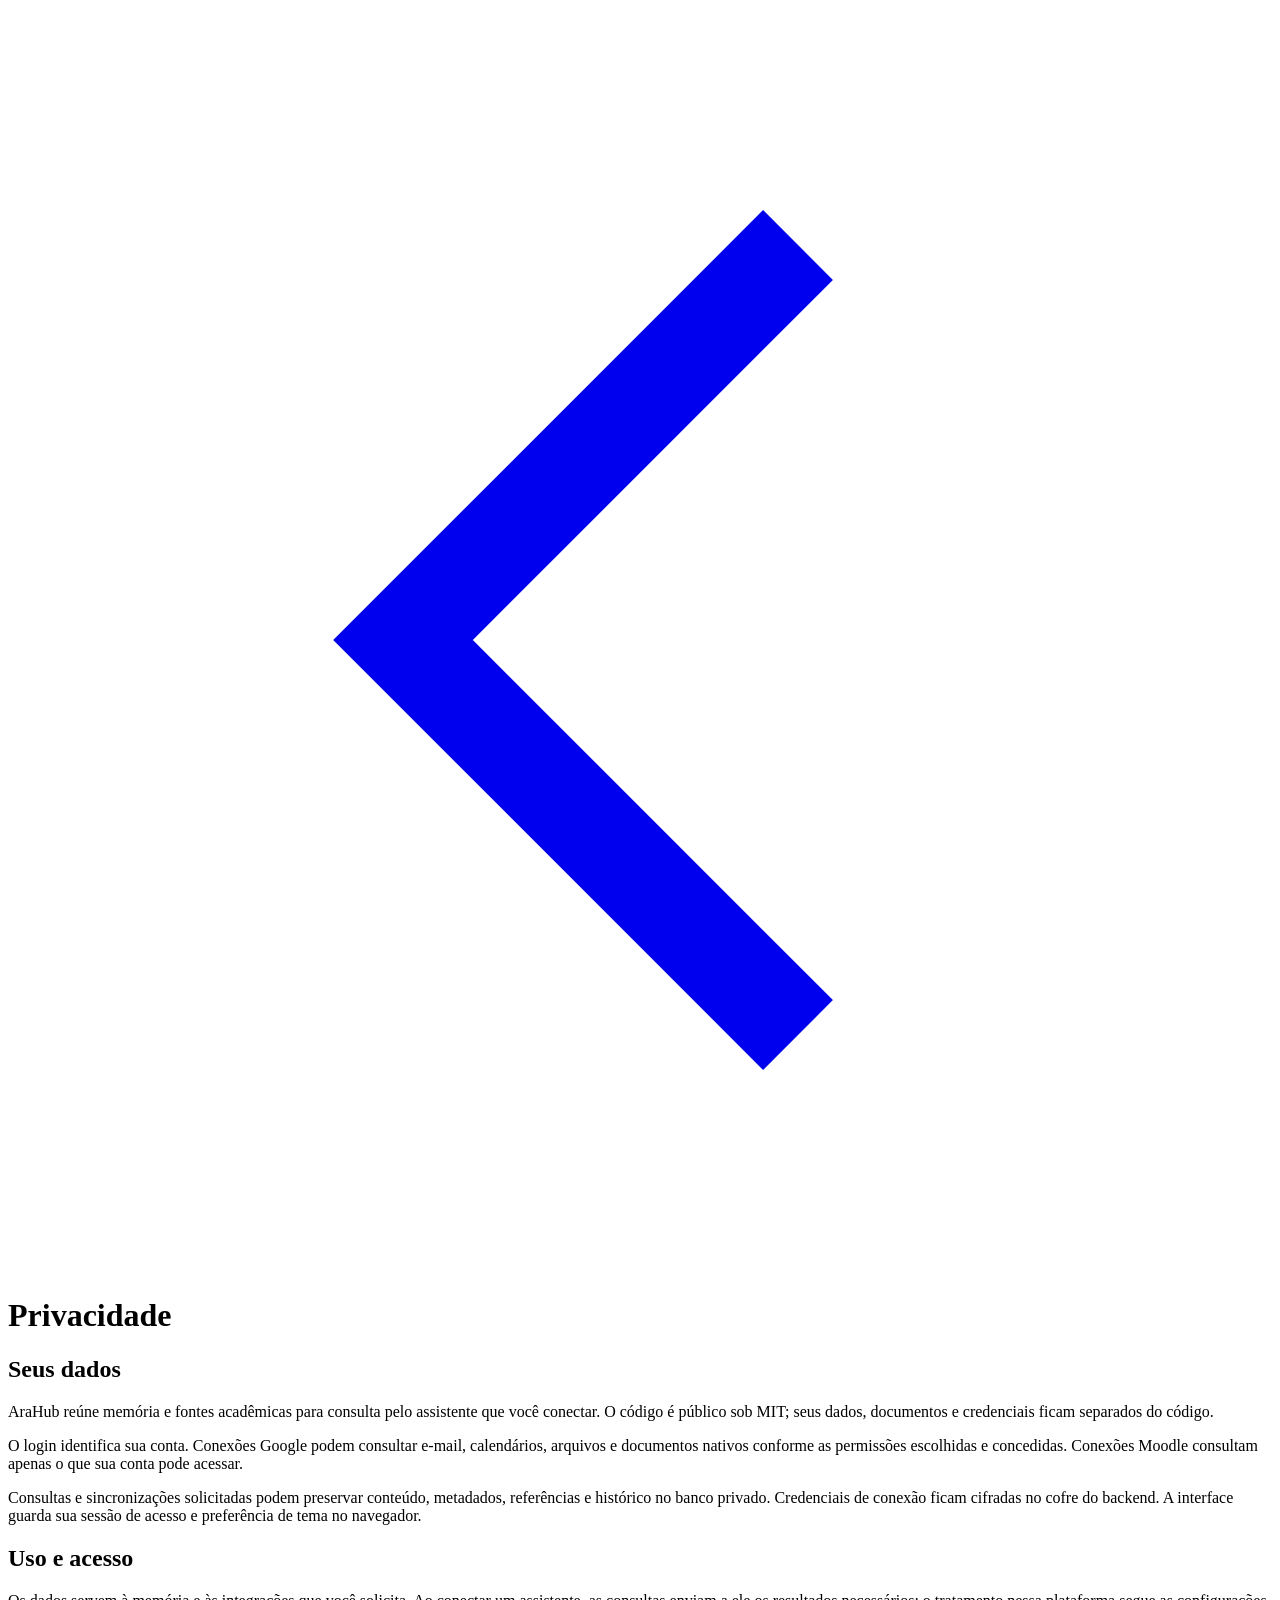
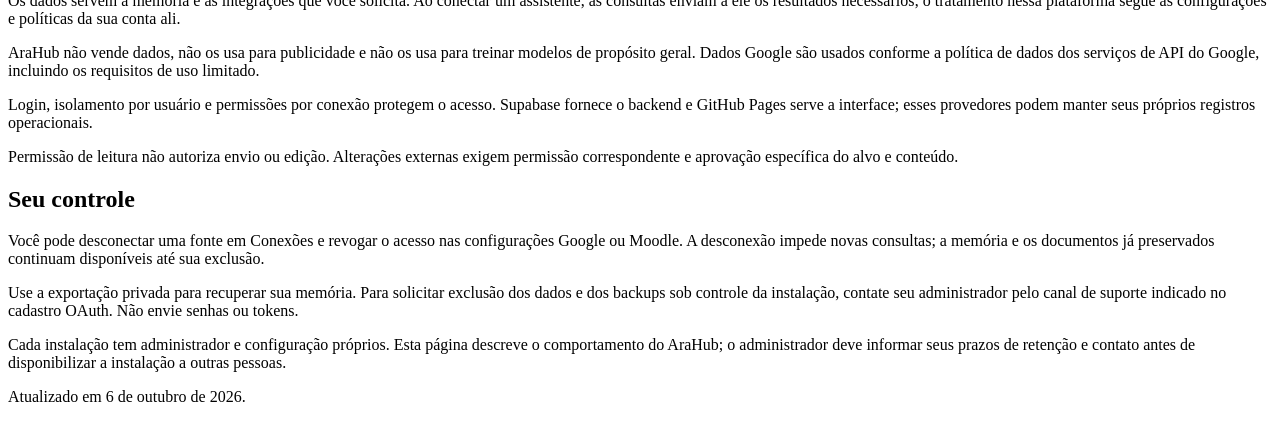
==== web/privacy.html @ 81c258ad "Configure approved Google reading app and expose privacy information" ====
<!doctype html>
<html lang="pt-BR">
  <head>
    <meta charset="utf-8">
    <meta name="viewport"
      content="width=device-width, initial-scale=1, viewport-fit=cover">
    <meta name="referrer" content="no-referrer">
    <meta http-equiv="Content-Security-Policy"
      content="default-src 'none'; style-src 'self'; base-uri 'none'; object-src 'none'; form-action 'none'">
    <title>Privacidade — AraHub</title>
    <link rel="stylesheet" href="/ui/style.css">
  </head>
  <body>
    <div id="app-root">
      <div class="app-shell">
        <div class="screen">
          <header class="topbar">
            <a href="./" class="icon-ghost" aria-label="Voltar ao AraHub"
              title="Voltar ao AraHub"><svg class="ui-icon" viewBox="0 0 16 16" aria-hidden="true" fill="none" stroke="currentColor" stroke-width="1.25"><path d="M10 3 5 8l5 5"/></svg></a>
            <h1 class="topbar-title">Privacidade</h1>
          </header>
          <main class="screen-content">
            <section class="panel">
              <h2>Seus dados</h2>
              <p>AraHub reúne memória e fontes acadêmicas para consulta pelo assistente que você conectar. O código é público sob MIT; seus dados, documentos e credenciais ficam separados do código.</p>
              <p>O login identifica sua conta. Conexões Google podem consultar e-mail, calendários, arquivos e documentos nativos conforme as permissões escolhidas e concedidas. Conexões Moodle consultam apenas o que sua conta pode acessar.</p>
              <p>Consultas e sincronizações solicitadas podem preservar conteúdo, metadados, referências e histórico no banco privado. Credenciais de conexão ficam cifradas no cofre do backend. A interface guarda sua sessão de acesso e preferência de tema no navegador.</p>
            </section>
            <section class="panel">
              <h2>Uso e acesso</h2>
              <p>Os dados servem à memória e às integrações que você solicita. Ao conectar um assistente, as consultas enviam a ele os resultados necessários; o tratamento nessa plataforma segue as configurações e políticas da sua conta ali.</p>
              <p>AraHub não vende dados, não os usa para publicidade e não os usa para treinar modelos de propósito geral. Dados Google são usados conforme a política de dados dos serviços de API do Google, incluindo os requisitos de uso limitado.</p>
              <p>Login, isolamento por usuário e permissões por conexão protegem o acesso. Supabase fornece o backend e GitHub Pages serve a interface; esses provedores podem manter seus próprios registros operacionais.</p>
              <p>Permissão de leitura não autoriza envio ou edição. Alterações externas exigem permissão correspondente e aprovação específica do alvo e conteúdo.</p>
            </section>
            <section class="panel">
              <h2>Seu controle</h2>
              <p>Você pode desconectar uma fonte em Conexões e revogar o acesso nas configurações Google ou Moodle. A desconexão impede novas consultas; a memória e os documentos já preservados continuam disponíveis até sua exclusão.</p>
              <p>Use a exportação privada para recuperar sua memória. Para solicitar exclusão dos dados e dos backups sob controle da instalação, contate seu administrador pelo canal de suporte indicado no cadastro OAuth. Não envie senhas ou tokens.</p>
              <p>Cada instalação tem administrador e configuração próprios. Esta página descreve o comportamento do AraHub; o administrador deve informar seus prazos de retenção e contato antes de disponibilizar a instalação a outras pessoas.</p>
              <p class="note">Atualizado em 6 de outubro de 2026.</p>
            </section>
          </main>
        </div>
      </div>
    </div>
  </body>
</html>
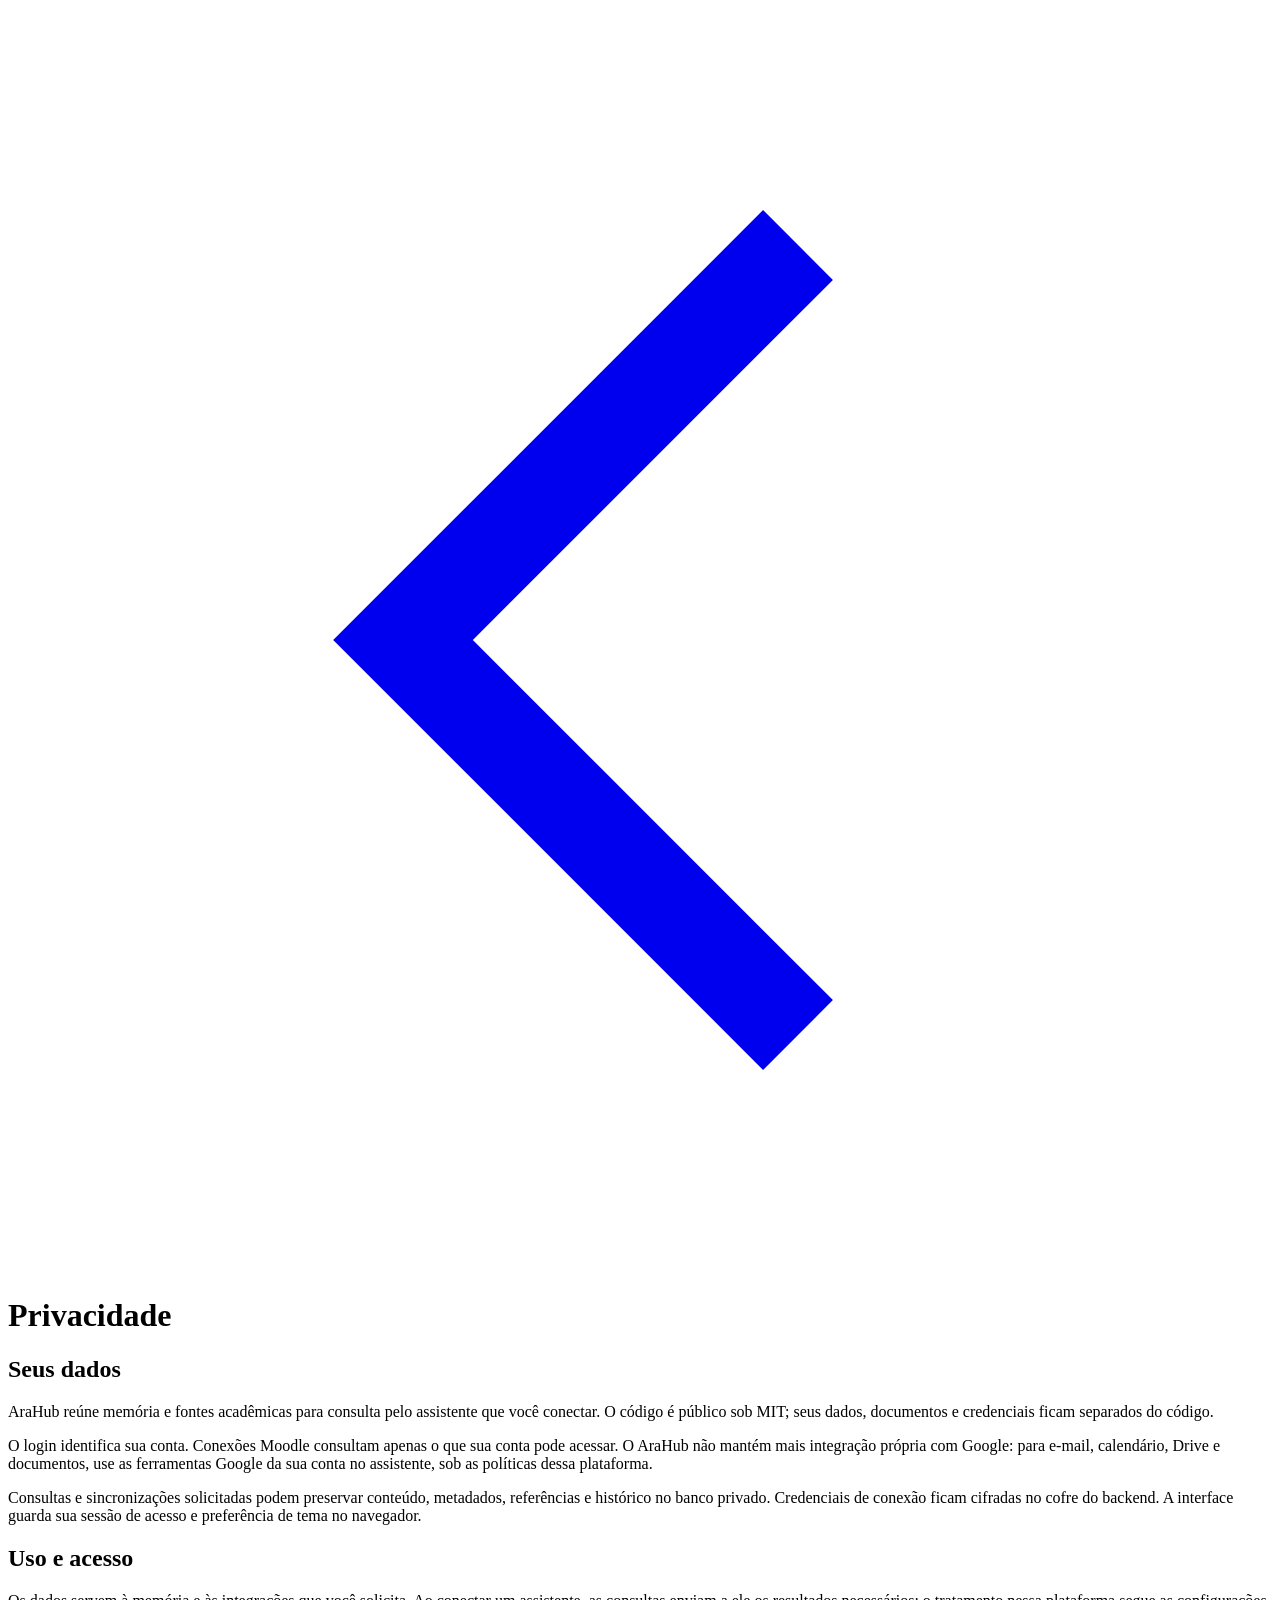
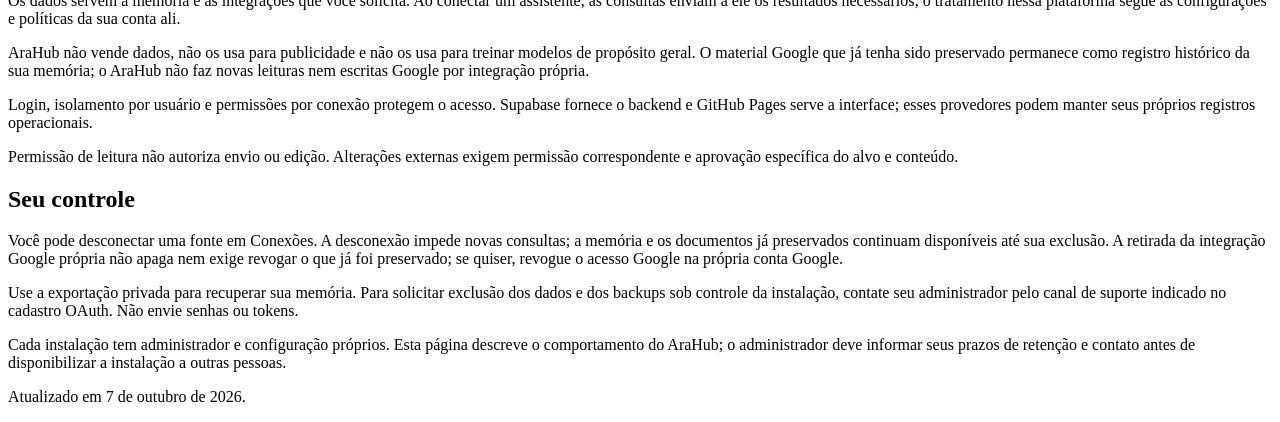
==== commit 863ad10b: "Implementa arquivos, ações Moodle aprovadas e memória com histórico de ocorrências" ====
--- a/web/privacy.html
+++ b/web/privacy.html
@@ -23,22 +23,22 @@
             <section class="panel">
               <h2>Seus dados</h2>
               <p>AraHub reúne memória e fontes acadêmicas para consulta pelo assistente que você conectar. O código é público sob MIT; seus dados, documentos e credenciais ficam separados do código.</p>
-              <p>O login identifica sua conta. Conexões Google podem consultar e-mail, calendários, arquivos e documentos nativos conforme as permissões escolhidas e concedidas. Conexões Moodle consultam apenas o que sua conta pode acessar.</p>
+              <p>O login identifica sua conta. Conexões Moodle consultam apenas o que sua conta pode acessar. O AraHub não mantém mais integração própria com Google: para e-mail, calendário, Drive e documentos, use as ferramentas Google da sua conta no assistente, sob as políticas dessa plataforma.</p>
               <p>Consultas e sincronizações solicitadas podem preservar conteúdo, metadados, referências e histórico no banco privado. Credenciais de conexão ficam cifradas no cofre do backend. A interface guarda sua sessão de acesso e preferência de tema no navegador.</p>
             </section>
             <section class="panel">
               <h2>Uso e acesso</h2>
               <p>Os dados servem à memória e às integrações que você solicita. Ao conectar um assistente, as consultas enviam a ele os resultados necessários; o tratamento nessa plataforma segue as configurações e políticas da sua conta ali.</p>
-              <p>AraHub não vende dados, não os usa para publicidade e não os usa para treinar modelos de propósito geral. Dados Google são usados conforme a política de dados dos serviços de API do Google, incluindo os requisitos de uso limitado.</p>
+              <p>AraHub não vende dados, não os usa para publicidade e não os usa para treinar modelos de propósito geral. O material Google que já tenha sido preservado permanece como registro histórico da sua memória; o AraHub não faz novas leituras nem escritas Google por integração própria.</p>
               <p>Login, isolamento por usuário e permissões por conexão protegem o acesso. Supabase fornece o backend e GitHub Pages serve a interface; esses provedores podem manter seus próprios registros operacionais.</p>
               <p>Permissão de leitura não autoriza envio ou edição. Alterações externas exigem permissão correspondente e aprovação específica do alvo e conteúdo.</p>
             </section>
             <section class="panel">
               <h2>Seu controle</h2>
-              <p>Você pode desconectar uma fonte em Conexões e revogar o acesso nas configurações Google ou Moodle. A desconexão impede novas consultas; a memória e os documentos já preservados continuam disponíveis até sua exclusão.</p>
+              <p>Você pode desconectar uma fonte em Conexões. A desconexão impede novas consultas; a memória e os documentos já preservados continuam disponíveis até sua exclusão. A retirada da integração Google própria não apaga nem exige revogar o que já foi preservado; se quiser, revogue o acesso Google na própria conta Google.</p>
               <p>Use a exportação privada para recuperar sua memória. Para solicitar exclusão dos dados e dos backups sob controle da instalação, contate seu administrador pelo canal de suporte indicado no cadastro OAuth. Não envie senhas ou tokens.</p>
               <p>Cada instalação tem administrador e configuração próprios. Esta página descreve o comportamento do AraHub; o administrador deve informar seus prazos de retenção e contato antes de disponibilizar a instalação a outras pessoas.</p>
-              <p class="note">Atualizado em 6 de outubro de 2026.</p>
+              <p class="note">Atualizado em 7 de outubro de 2026.</p>
             </section>
           </main>
         </div>
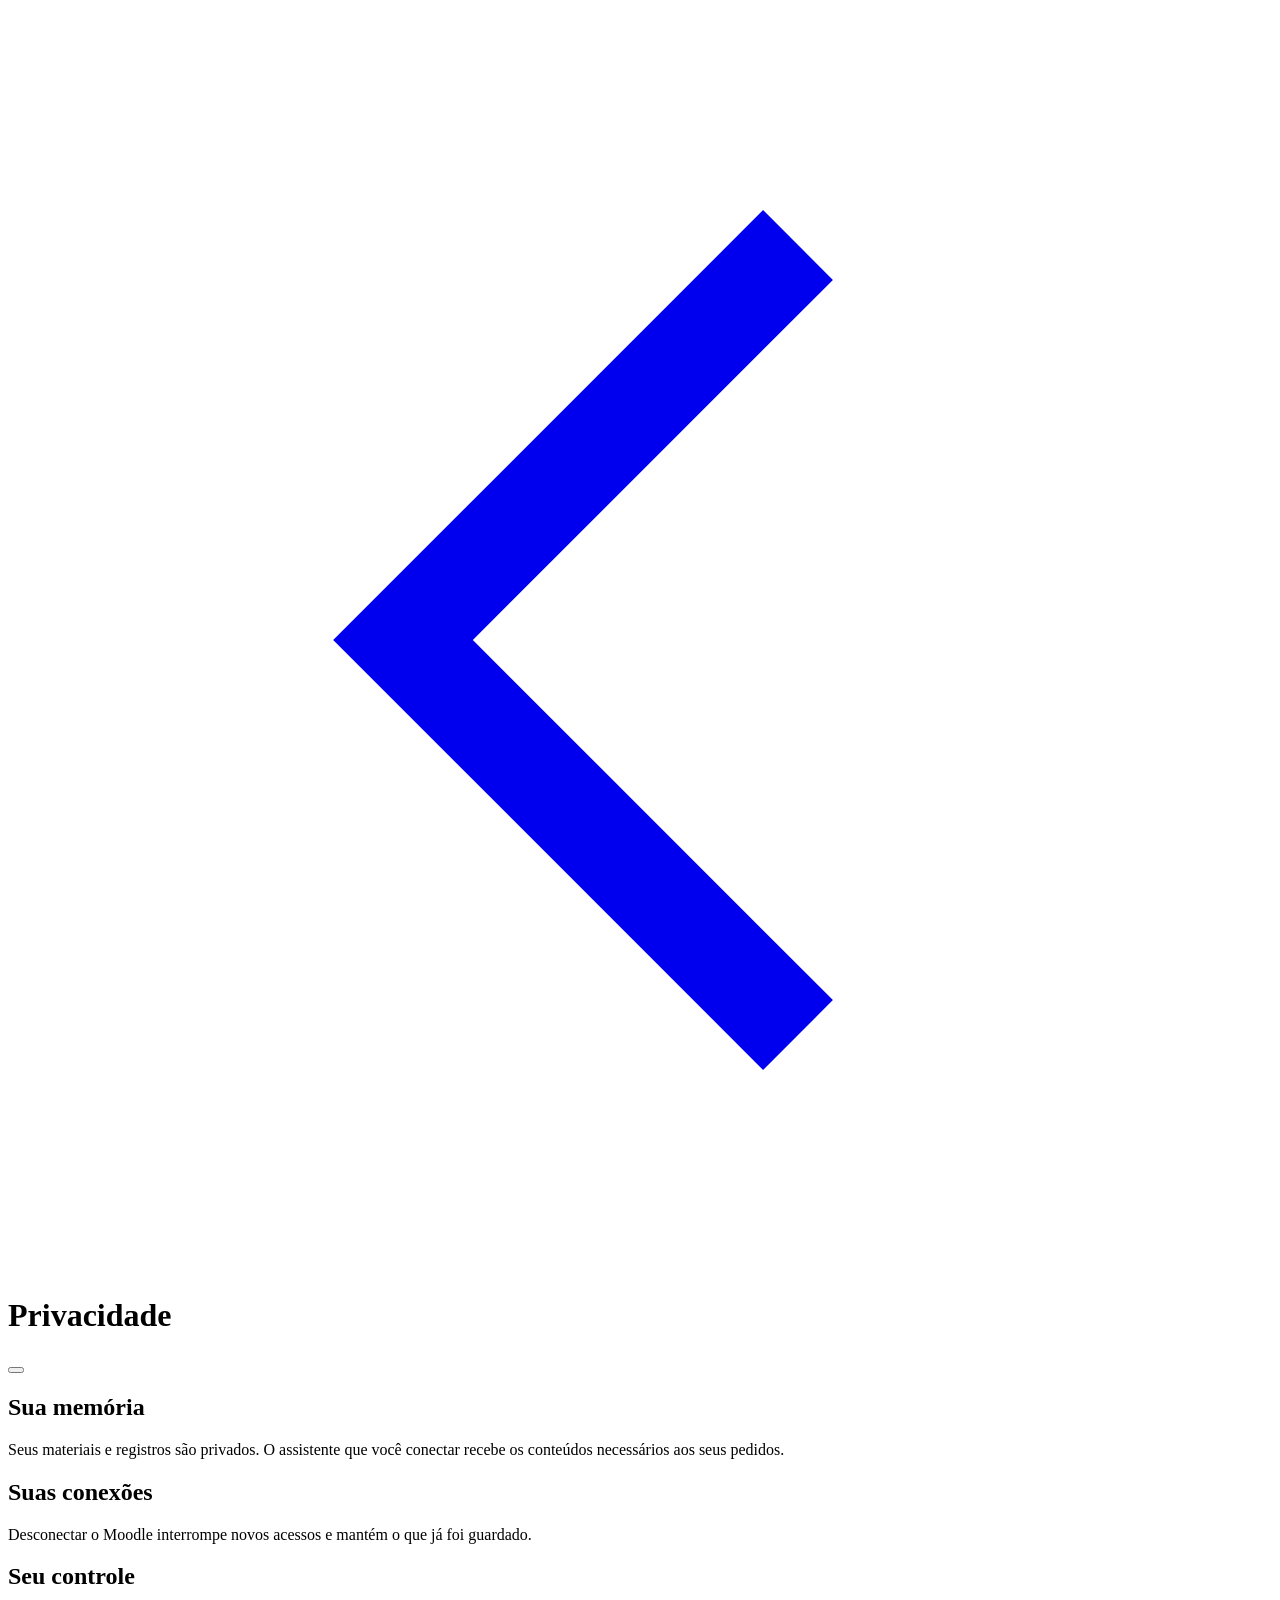
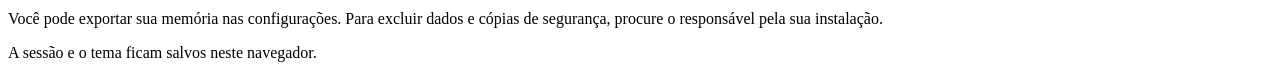
==== commit 295847b8: "Restore minimal consistent UI with shared theme and icon controls" ====
--- a/web/privacy.html
+++ b/web/privacy.html
@@ -6,8 +6,10 @@
       content="width=device-width, initial-scale=1, viewport-fit=cover">
     <meta name="referrer" content="no-referrer">
     <meta http-equiv="Content-Security-Policy"
-      content="default-src 'none'; style-src 'self'; base-uri 'none'; object-src 'none'; form-action 'none'">
+      content="default-src 'none'; script-src 'self'; style-src 'self'; base-uri 'none'; object-src 'none'; form-action 'none'">
     <title>Privacidade — AraHub</title>
+    <meta name="theme-color" content="#f7f8fa">
+    <script src="/ui/theme.js"></script>
     <link rel="stylesheet" href="/ui/style.css">
   </head>
   <body>
@@ -18,29 +20,21 @@
             <a href="./" class="icon-ghost" aria-label="Voltar ao AraHub"
               title="Voltar ao AraHub"><svg class="ui-icon" viewBox="0 0 16 16" aria-hidden="true" fill="none" stroke="currentColor" stroke-width="1.25"><path d="M10 3 5 8l5 5"/></svg></a>
             <h1 class="topbar-title">Privacidade</h1>
+            <button id="theme" class="icon-ghost" aria-label="Mudar tema"
+              title="Mudar tema"></button>
           </header>
           <main class="screen-content">
-            <section class="panel">
-              <h2>Seus dados</h2>
-              <p>AraHub reúne memória e fontes acadêmicas para consulta pelo assistente que você conectar. O código é público sob MIT; seus dados, documentos e credenciais ficam separados do código.</p>
-              <p>O login identifica sua conta. Conexões Moodle consultam apenas o que sua conta pode acessar. O AraHub não mantém mais integração própria com Google: para e-mail, calendário, Drive e documentos, use as ferramentas Google da sua conta no assistente, sob as políticas dessa plataforma.</p>
-              <p>Consultas e sincronizações solicitadas podem preservar conteúdo, metadados, referências e histórico no banco privado. Credenciais de conexão ficam cifradas no cofre do backend. A interface guarda sua sessão de acesso e preferência de tema no navegador.</p>
-            </section>
-            <section class="panel">
-              <h2>Uso e acesso</h2>
-              <p>Os dados servem à memória e às integrações que você solicita. Ao conectar um assistente, as consultas enviam a ele os resultados necessários; o tratamento nessa plataforma segue as configurações e políticas da sua conta ali.</p>
-              <p>AraHub não vende dados, não os usa para publicidade e não os usa para treinar modelos de propósito geral. O material Google que já tenha sido preservado permanece como registro histórico da sua memória; o AraHub não faz novas leituras nem escritas Google por integração própria.</p>
-              <p>Login, isolamento por usuário e permissões por conexão protegem o acesso. Supabase fornece o backend e GitHub Pages serve a interface; esses provedores podem manter seus próprios registros operacionais.</p>
-              <p>Permissão de leitura não autoriza envio ou edição. Alterações externas exigem permissão correspondente e aprovação específica do alvo e conteúdo.</p>
-            </section>
-            <section class="panel">
+            <section class="privacy-content">
+              <h2>Sua memória</h2>
+              <p>Seus materiais e registros são privados. O assistente que você conectar recebe os conteúdos necessários aos seus pedidos.</p>
+              <h2>Suas conexões</h2>
+              <p>Desconectar o Moodle interrompe novos acessos e mantém o que já foi guardado.</p>
               <h2>Seu controle</h2>
-              <p>Você pode desconectar uma fonte em Conexões. A desconexão impede novas consultas; a memória e os documentos já preservados continuam disponíveis até sua exclusão. A retirada da integração Google própria não apaga nem exige revogar o que já foi preservado; se quiser, revogue o acesso Google na própria conta Google.</p>
-              <p>Use a exportação privada para recuperar sua memória. Para solicitar exclusão dos dados e dos backups sob controle da instalação, contate seu administrador pelo canal de suporte indicado no cadastro OAuth. Não envie senhas ou tokens.</p>
-              <p>Cada instalação tem administrador e configuração próprios. Esta página descreve o comportamento do AraHub; o administrador deve informar seus prazos de retenção e contato antes de disponibilizar a instalação a outras pessoas.</p>
-              <p class="note">Atualizado em 7 de outubro de 2026.</p>
+              <p>Você pode exportar sua memória nas configurações. Para excluir dados e cópias de segurança, procure o responsável pela sua instalação.</p>
+              <p>A sessão e o tema ficam salvos neste navegador.</p>
             </section>
           </main>
+          <footer class="screen-footer" aria-hidden="true"></footer>
         </div>
       </div>
     </div>
